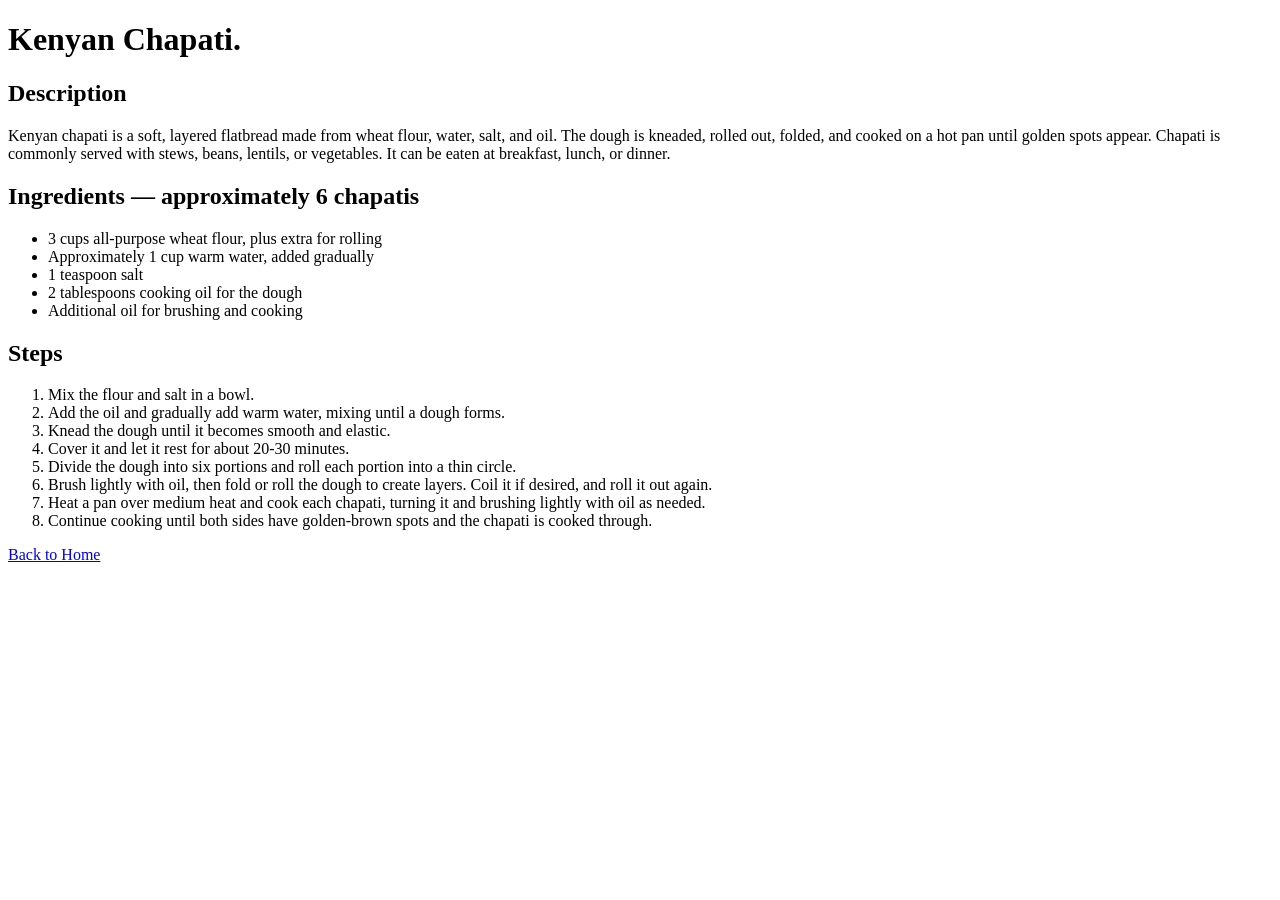
==== recipes/chapati.html @ a4fe3d05 "Add chapati recipe" ====
<!DOCTYPE html>
<html lang="en">
    <head>
        <meta charset="UTF-8">
        <title>Kenyan Chapati.</title>
    </head>
    <body>
        <h1>Kenyan Chapati.</h1>
        <h2>Description</h2>
        <p>
            Kenyan chapati is a soft, layered flatbread made from wheat flour, water, salt, and oil. The dough is kneaded, rolled out, folded, and cooked on a hot pan until golden spots appear.
            Chapati is commonly served with stews, beans, lentils, or vegetables. It can be eaten at breakfast, lunch, or dinner.
        </p>
        <h2>Ingredients — approximately 6 chapatis</h2>
        <ul>
            <li>3 cups all-purpose wheat flour, plus extra for rolling</li>
            <li>Approximately 1 cup warm water, added gradually</li>
            <li>1 teaspoon salt</li>
            <li>2 tablespoons cooking oil for the dough</li>
            <li>Additional oil for brushing and cooking</li>
        </ul>
        <h2>Steps</h2>
        <ol>
            <li>Mix the flour and salt in a bowl.</li>
            <li>Add the oil and gradually add warm water, mixing until a dough forms.</li>
            <li>Knead the dough until it becomes smooth and elastic.</li>
            <li>Cover it and let it rest for about 20-30 minutes.</li>
            <li>Divide the dough into six portions and roll each portion into a thin circle.</li>
            <li>Brush lightly with oil, then fold or roll the dough to create layers. Coil it if desired, and roll it out again.</li>
            <li>Heat a pan over medium heat and cook each chapati, turning it and brushing lightly with oil as needed.</li>
            <li>Continue cooking until both sides have golden-brown spots and the chapati is cooked through.</li>
        </ol>
        <a href="../index.html">Back to Home</a>
    </body>
</html>
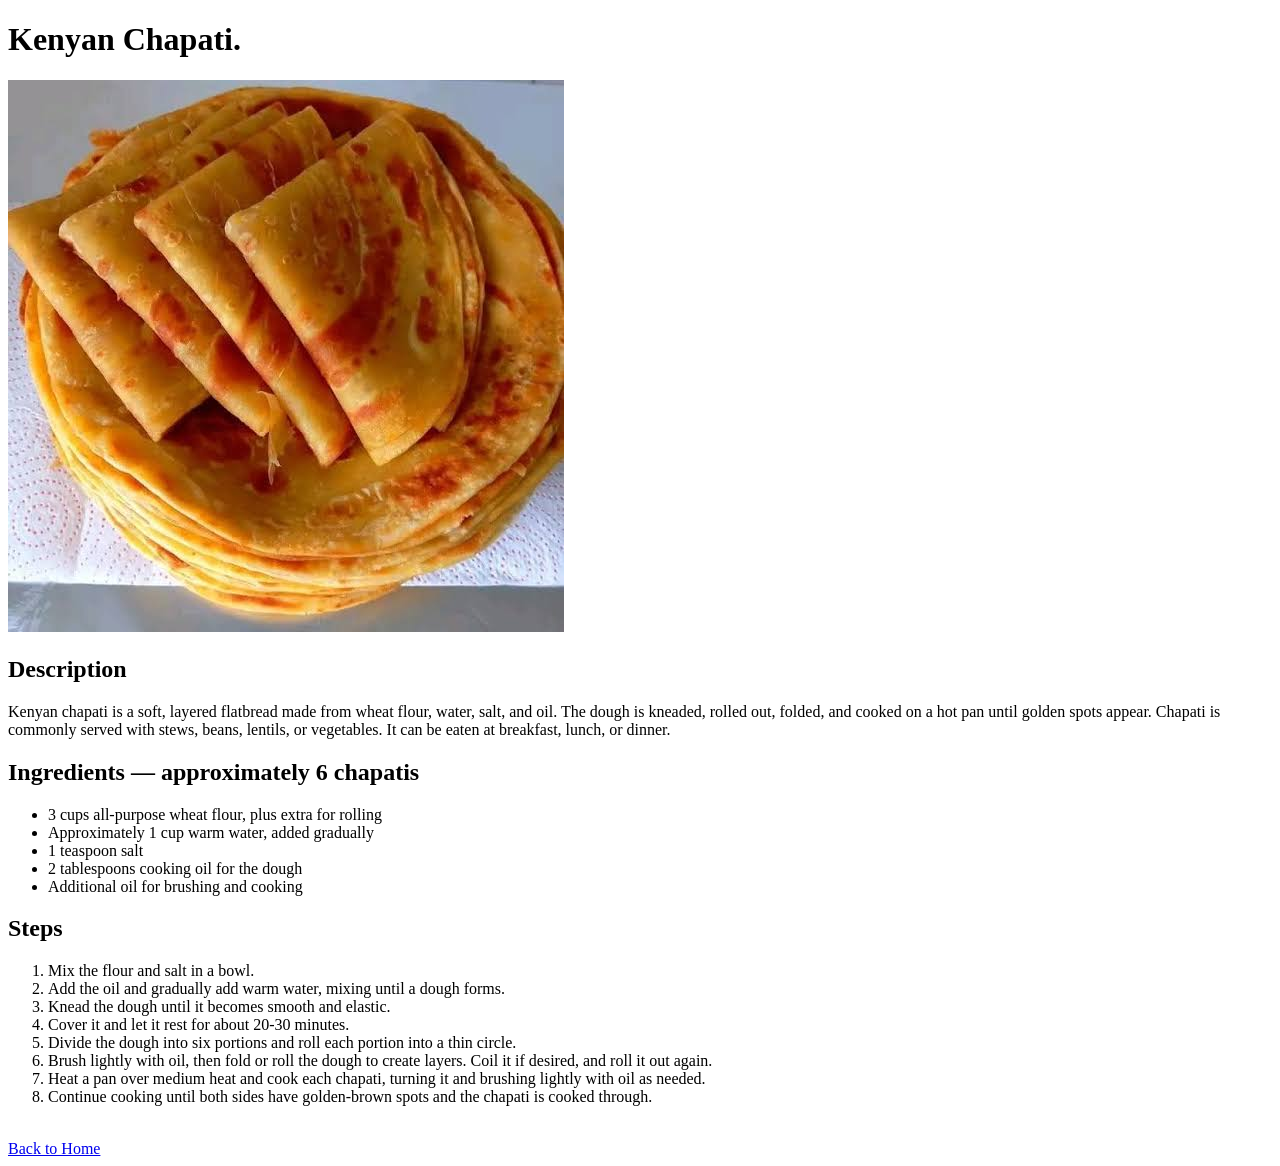
==== commit 397fb830: "Add recipe photos and image markup" ====
--- a/recipes/chapati.html
+++ b/recipes/chapati.html
@@ -6,6 +6,8 @@
     </head>
     <body>
         <h1>Kenyan Chapati.</h1>
+        <img src="../images/Kenyan Chapati.jpg" alt="Picture of Kenyan Chapati" width="556" height="552">
+        <br>
         <h2>Description</h2>
         <p>
             Kenyan chapati is a soft, layered flatbread made from wheat flour, water, salt, and oil. The dough is kneaded, rolled out, folded, and cooked on a hot pan until golden spots appear.
@@ -30,6 +32,7 @@
             <li>Heat a pan over medium heat and cook each chapati, turning it and brushing lightly with oil as needed.</li>
             <li>Continue cooking until both sides have golden-brown spots and the chapati is cooked through.</li>
         </ol>
+        <br>
         <a href="../index.html">Back to Home</a>
     </body>
 </html>
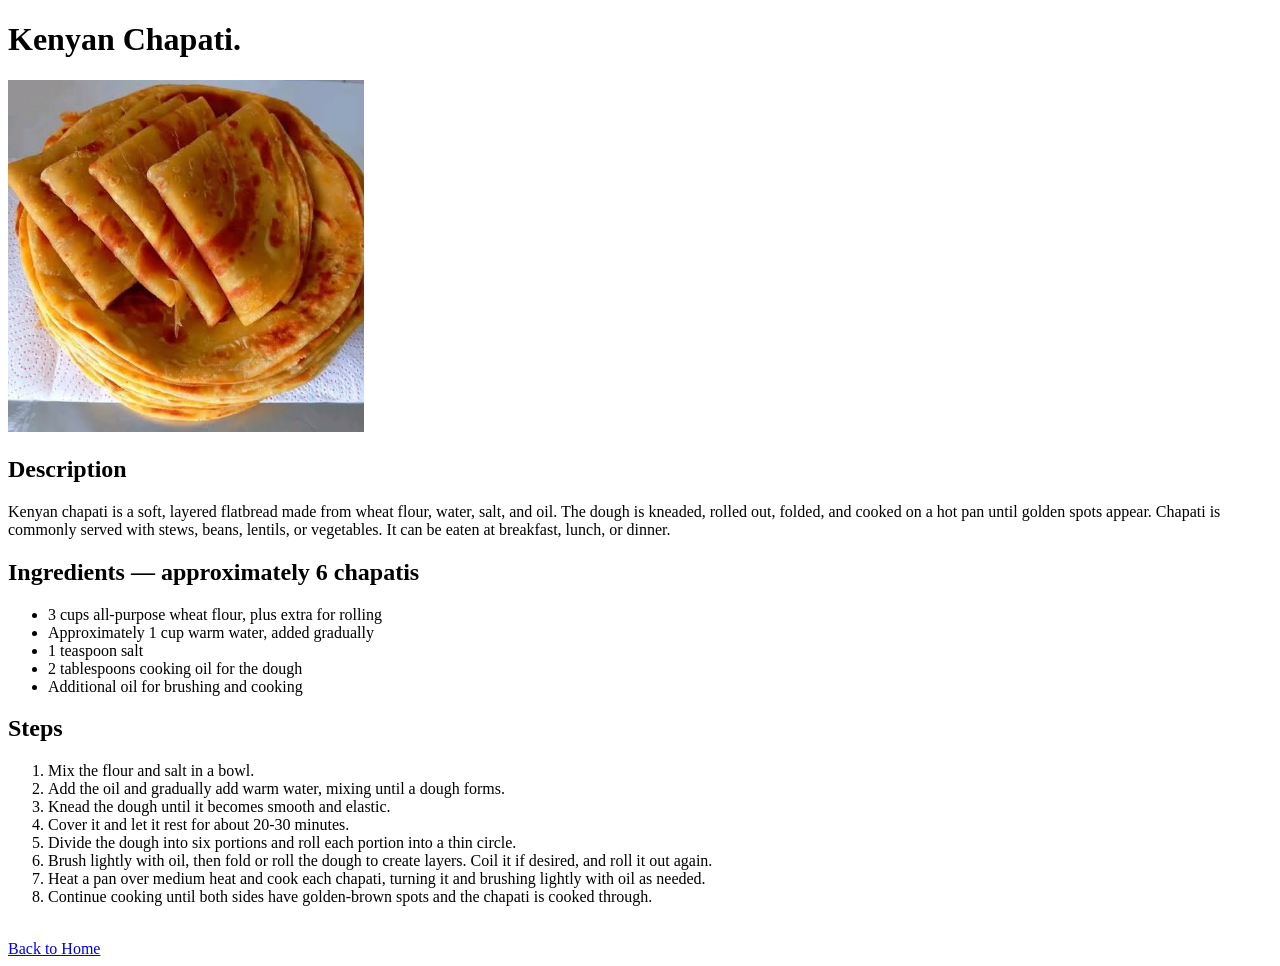
==== commit e139c238: "Add recipe photos and images" ====
--- a/recipes/chapati.html
+++ b/recipes/chapati.html
@@ -6,7 +6,7 @@
     </head>
     <body>
         <h1>Kenyan Chapati.</h1>
-        <img src="../images/Kenyan Chapati.jpg" alt="Picture of Kenyan Chapati" width="556" height="552">
+        <img src="../images/Kenyan Chapati.jpg" alt="Picture of Kenyan Chapati" width="356" height="352">
         <br>
         <h2>Description</h2>
         <p>
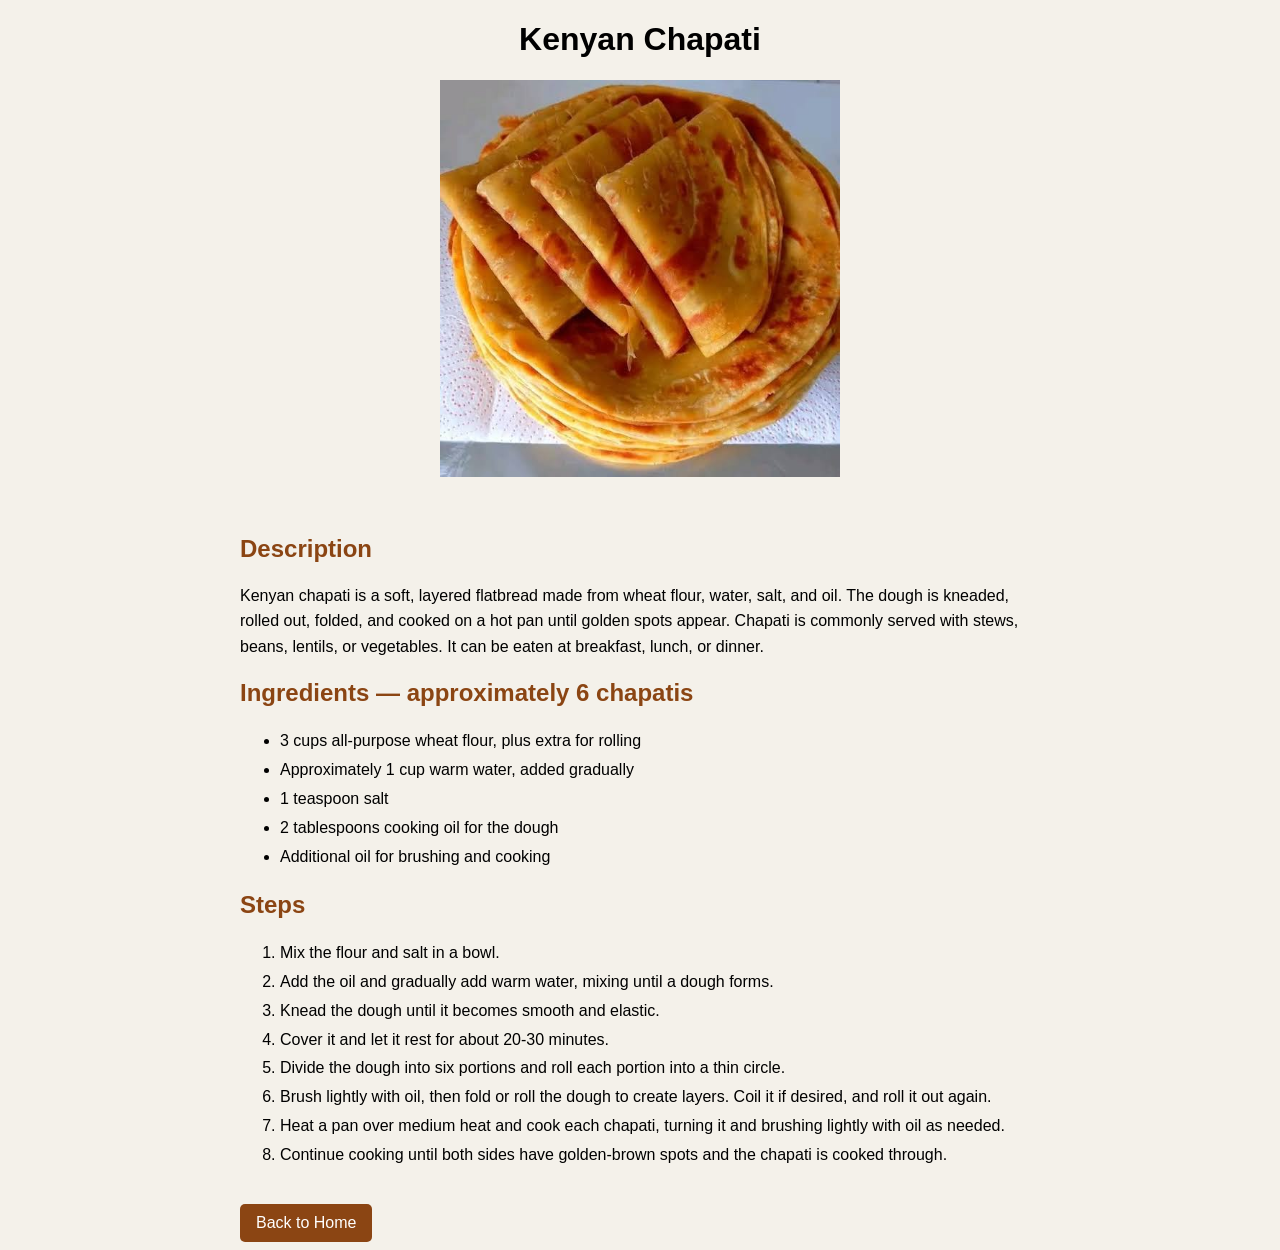
==== commit a5109848: "Style Odin Recipes website with CSS" ====
--- a/recipes/chapati.html
+++ b/recipes/chapati.html
@@ -2,10 +2,12 @@
 <html lang="en">
     <head>
         <meta charset="UTF-8">
-        <title>Kenyan Chapati.</title>
+        <title>Kenyan Chapati</title>
+        <link rel="stylesheet" href="../style.css">           
     </head>
     <body>
-        <h1>Kenyan Chapati.</h1>
+        <div class="recipe-container">
+        <h1>Kenyan Chapati</h1>
         <img src="../images/Kenyan Chapati.jpg" alt="Picture of Kenyan Chapati" width="356" height="352">
         <br>
         <h2>Description</h2>
@@ -34,5 +36,6 @@
         </ol>
         <br>
         <a href="../index.html">Back to Home</a>
+        </div>
     </body>
 </html>
--- a/style.css
+++ b/style.css
@@ -0,0 +1,88 @@
+/* GENERAL PAGE STYLES */
+
+/* Apply the same font and background colour to every page. */
+body {
+    font-family: Arial, sans-serif;
+    background-color: #f4f1ea;
+}
+
+/* HOMEPAGE STYLES */
+
+/* Style the main heading on the homepage. */
+.home-recipes h1 {
+    text-align: center;
+    color: #333333;
+}
+
+/* Remove the default bullets and center the recipe links. */
+.home-recipes ul {
+    list-style: none;
+    padding: 0;
+    text-align: center;
+}
+
+/* Add space between the recipe links. */
+.home-recipes li {
+    margin-bottom: 12px;
+}
+
+/* Style the links to look like simple buttons. */
+.home-recipes a {
+    display: inline-block;
+    background-color: white;
+    color: #8b4513;
+    font-size: 18px;
+    font-weight: bold;
+    text-decoration: none;
+    padding: 12px 20px;
+    border-radius: 6px;
+}
+
+/* RECIPE PAGE STYLES */
+
+/* Keep recipe content at a comfortable width and center it. */
+.recipe-container {
+    max-width: 800px;
+    margin: 0 auto;
+}
+
+/* Center the main heading on each recipe page. */
+.recipe-container h1 {
+    text-align: center;
+}
+
+/* Give the smaller recipe headings a warm brown colour. */
+.recipe-container h2 {
+    color: #8b4513;
+}
+
+/* Make paragraphs easier to read by increasing line spacing. */
+.recipe-container p {
+    line-height: 1.6;
+}
+
+/* Keep ingredient and instruction lists left-aligned. */
+.recipe-container ul,
+.recipe-container ol {
+    text-align: left;
+    line-height: 1.8;
+}
+
+/* Display recipe images as centered blocks. */
+.recipe-container img {
+    display: block;
+    width: 400px;
+    max-width: 100%;
+    height: auto;
+    margin: 20px auto;
+}
+
+/* Style the Back to Home link on recipe pages. */
+.recipe-container a {
+    display: inline-block;
+    color: white;
+    background-color: #8b4513;
+    padding: 10px 16px;
+    text-decoration: none;
+    border-radius: 5px;
+}
